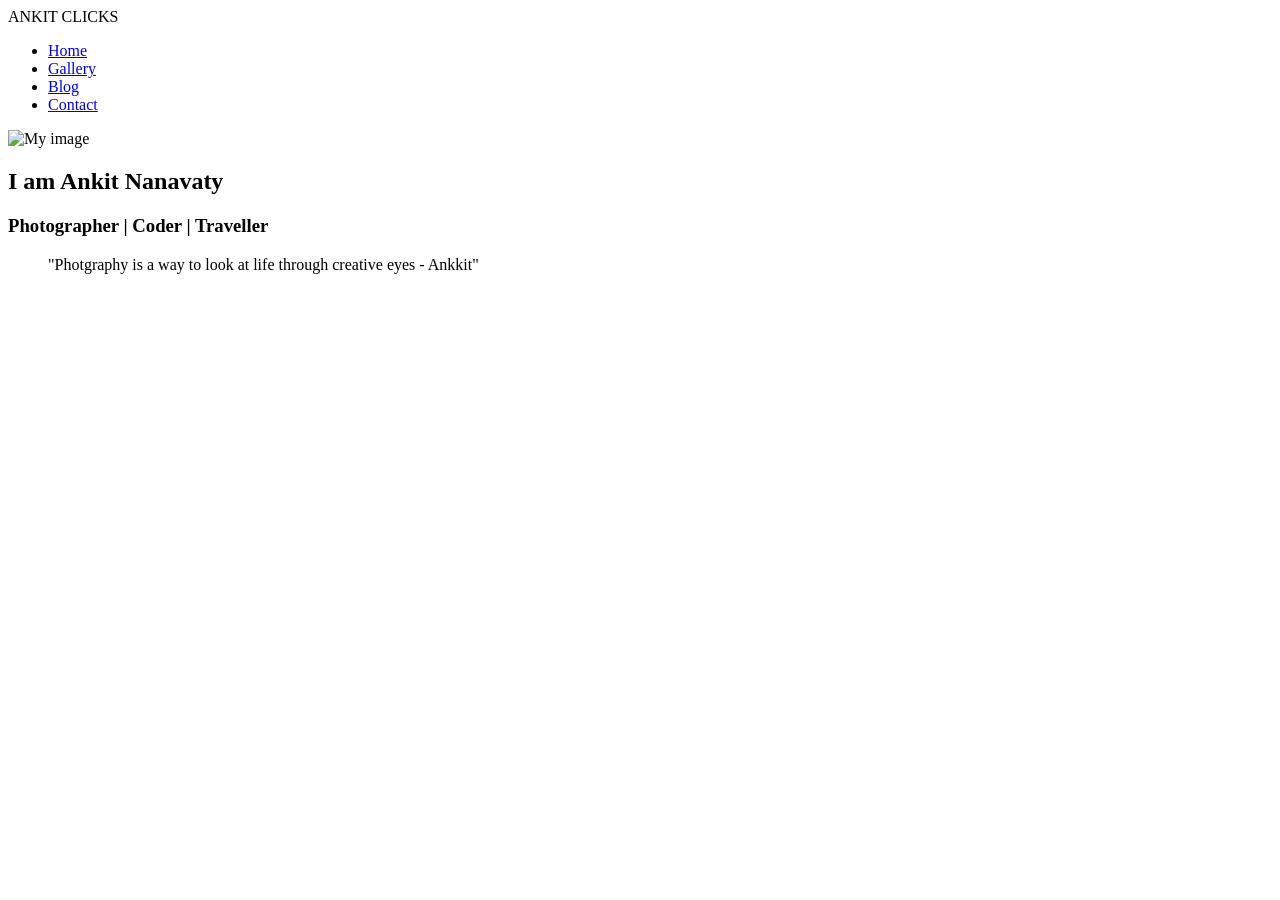
==== index.html @ 1b11b47a "Home page design-initial" ====
<!DOCTYPE html>
<html>
<head>
    <meta charset="utf-8">
    <meta http-equiv="X-UA-Compatible" content="IE=edge">
    <title>Ankit Photography Website</title>
    <meta name="viewport" content="width=device-width, initial-scale=1.0">
    <!--       <link rel="stylesheet" href="main.css">&ndash;&gt;-->
    <script src="https://kit.fontawesome.com/b6f3a37cd1.js" crossorigin="anonymous"></script>
</head>
<body>
<header>
    <!--            header-->
    <header class="header">
        <div class="container nav-section">
            <div class="brand-and-navBtn">
                        <span class="brand-name">
                            ANKIT CLICKS
                        </span>
                <span class="navBtn flex">
                            <i class="fas fa-bars"></i>
                        </span>
            </div>

            <!--                    navigation menu-->
            <nav class="top-nav">
                <ul>
                    <li><a href="index.html" class="active">Home</a></li>
                    <li><a href="gallery.html">Gallery</a></li>
                    <li><a href="blog.html">Blog</a></li>
                    <li><a href="contact.html">Contact</a></li>
                </ul>
            </nav>

            <span class="search-icon">
                        <i class="fas fa-search"></i>
                    </span>
        </div>
        <!--                about and photo-->
        <div class="container-about">
            <div class="about-content">
                <div class="about-img" flex>
                    <img src="/Users/anknan/Desktop/sample_ankit.JPG" alt="My image" width="600" height="500">
                    <h2> I am Ankit Nanavaty</h2>
                    <h3> Photographer | Coder | Traveller </h3>
                    <blockquote>
                        "Photgraphy is a way to look at life through creative eyes - Ankkit"
                    </blockquote>
                </div>
            </div>
        </div>

    </header>
</header>
</body>
</html>
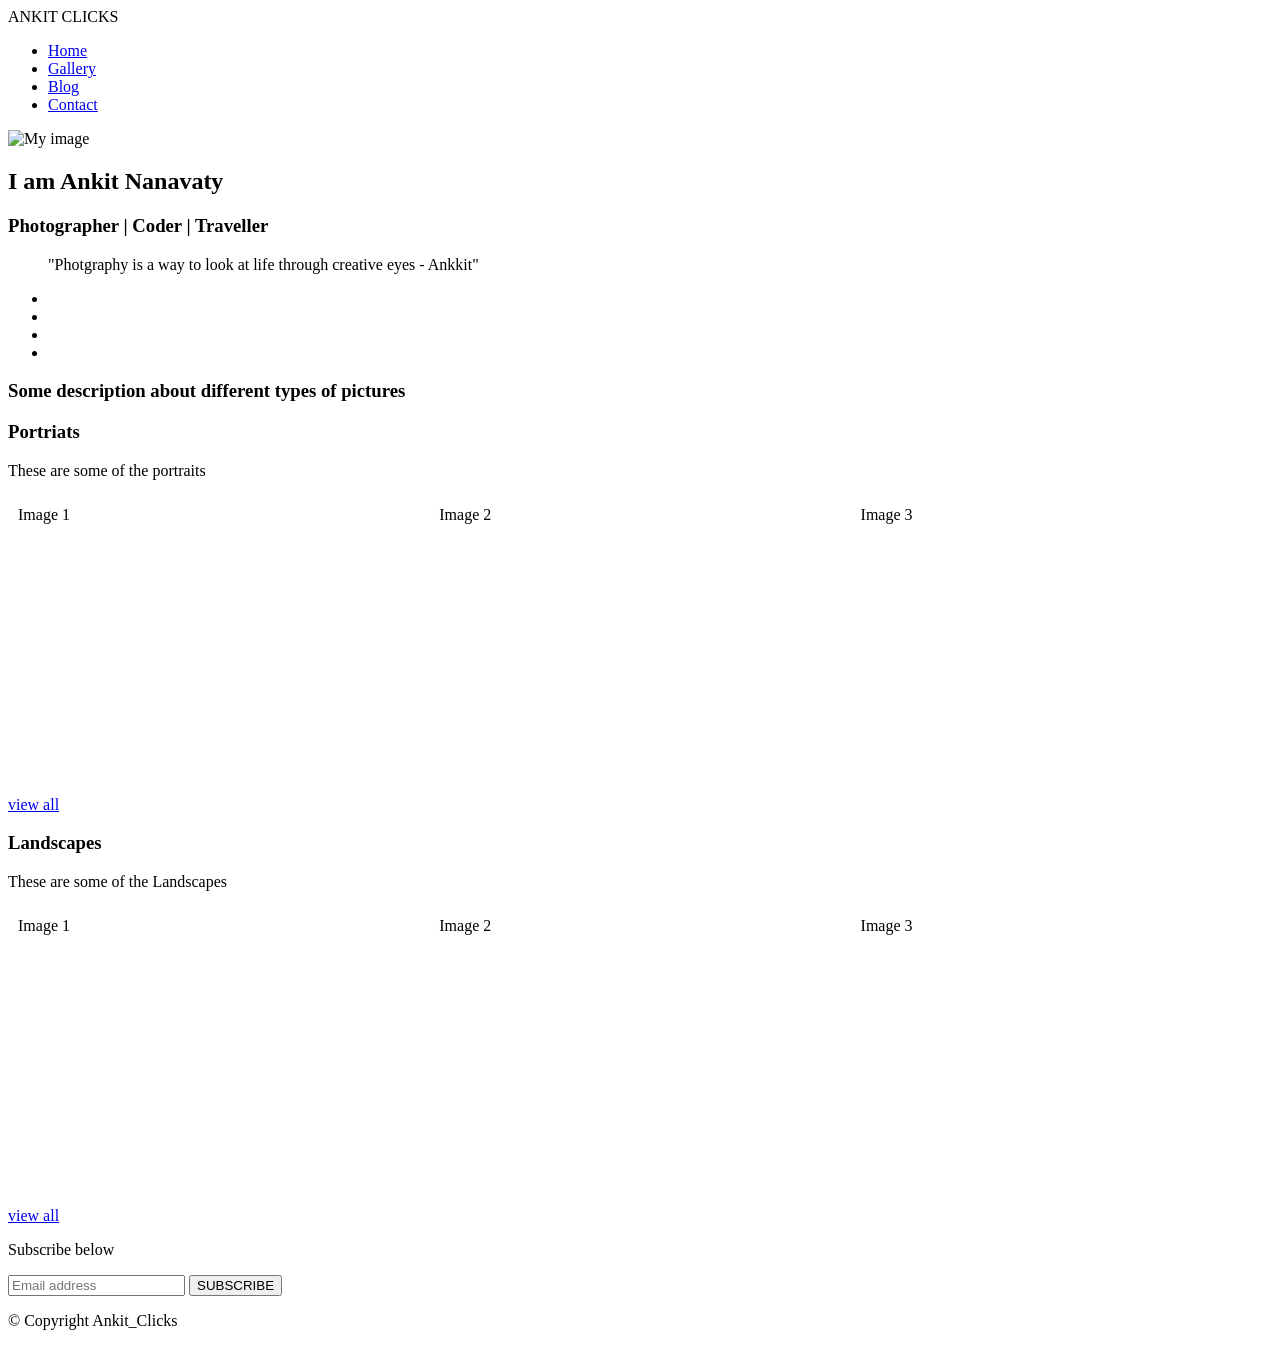
==== commit 497c5c9d: "Index page layout with header and footer" ====
--- a/index.html
+++ b/index.html
@@ -7,6 +7,26 @@
     <meta name="viewport" content="width=device-width, initial-scale=1.0">
     <!--       <link rel="stylesheet" href="main.css">&ndash;&gt;-->
     <script src="https://kit.fontawesome.com/b6f3a37cd1.js" crossorigin="anonymous"></script>
+    <style>
+        * {
+            box-sizing: border-box;
+        }
+
+        /* Create three equal columns that floats next to each other */
+        .column {
+            float: left;
+            width: 33.33%;
+            padding: 10px;
+            height: 300px; /* Should be removed. Only for demonstration */
+        }
+
+        /* Clear floats after the columns */
+        .row:after {
+            content: "";
+            display: table;
+            clear: both;
+        }
+    </style>
 </head>
 <body>
 <header>
@@ -36,7 +56,7 @@
                         <i class="fas fa-search"></i>
                     </span>
         </div>
-        <!--                about and photo-->
+        <!-- about and photo-->
         <div class="container-about">
             <div class="about-content">
                 <div class="about-img" flex>
@@ -47,10 +67,67 @@
                         "Photgraphy is a way to look at life through creative eyes - Ankkit"
                     </blockquote>
                 </div>
+        <!--container for icons-->
+                <div>
+                    <ul>
+                        <li><a href="#"><i class="fab fa-facebook"></i></a></li>
+                        <li><a href="#"><i class="fab fa-twitter"></i></a></li>
+                        <li><a href="http://www.instagram.com/nano_clicks"><i class="fab fa-instagram"></i></a></li>
+                        <li><a href="#"><i class="fab fa-pinterest"></i></a></li>
+                    </ul>
+                </div>
             </div>
         </div>
+    </header>
 
-    </header>
+    <section class="section-one">
+        <div class="container">
+            <div class="sec-one-left">
+                <div>
+                    <h3>Some description about different types of pictures</h3>
+                </div>
+            </div>
+
+            <div class="sec-one-right">
+                <div class="portrait-images">
+                    <h3>Portriats</h3>
+                    <p>These are some of the portraits</p>
+                    <div class="row">
+                        <div class="column">Image 1</div>
+                        <div class="column">Image 2</div>
+                        <div class="column">Image 3</div>
+                    </div>
+                    <a href="#" class="btn">view all</a>
+                </div>
+
+                <div class="landscape-images">
+                    <h3>Landscapes</h3>
+                    <p>These are some of the Landscapes</p>
+                    <div class="row">
+                        <div class="column">Image 1</div>
+                        <div class="column">Image 2</div>
+                        <div class="column">Image 3</div>
+                    </div>
+                    <a href="#" class="btn">view all</a>
+                </div>
+            </div>
+        </div>
+    </section>
 </header>
+
+<footer>
+    <div class="footer">
+        <div class="footer-container container">
+            <p>Subscribe below</p>
+            <div class="subscription">
+                <i class="fas fa-envelope"></i>
+                <input type="email" id="email" placeholder="Email address">
+                <button type="submit">SUBSCRIBE</button>
+            </div>
+        </div>
+    </div>
+    <p>&copy; Copyright Ankit_Clicks</p>
+</footer>
+
 </body>
 </html>
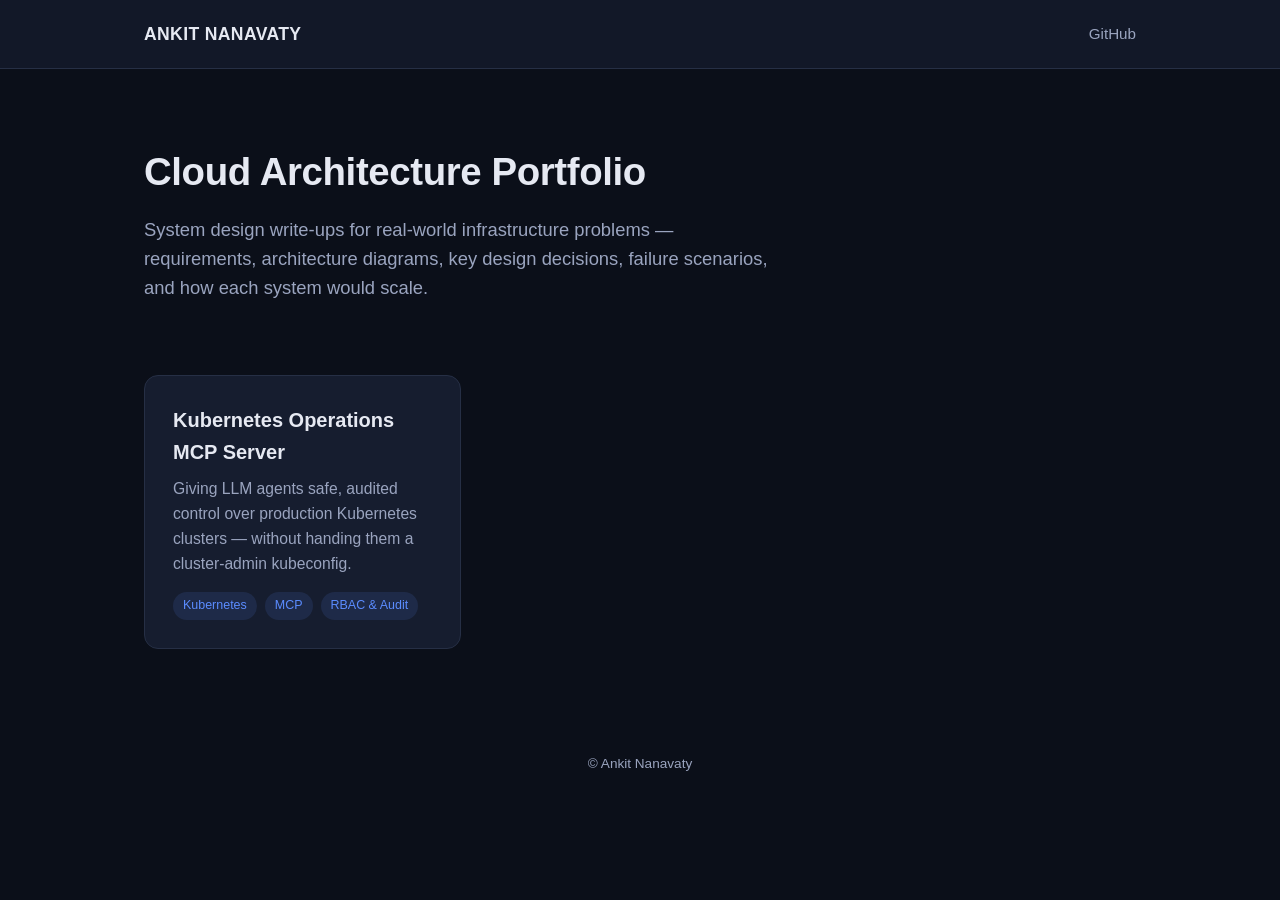
==== commit fb1536ac: "Cloud portfolio website" ====
--- a/index.html
+++ b/index.html
@@ -1,133 +1,55 @@
 <!DOCTYPE html>
-<html>
+<html lang="en">
 <head>
     <meta charset="utf-8">
-    <meta http-equiv="X-UA-Compatible" content="IE=edge">
-    <title>Ankit Photography Website</title>
     <meta name="viewport" content="width=device-width, initial-scale=1.0">
-    <!--       <link rel="stylesheet" href="main.css">&ndash;&gt;-->
-    <script src="https://kit.fontawesome.com/b6f3a37cd1.js" crossorigin="anonymous"></script>
-    <style>
-        * {
-            box-sizing: border-box;
-        }
-
-        /* Create three equal columns that floats next to each other */
-        .column {
-            float: left;
-            width: 33.33%;
-            padding: 10px;
-            height: 300px; /* Should be removed. Only for demonstration */
-        }
-
-        /* Clear floats after the columns */
-        .row:after {
-            content: "";
-            display: table;
-            clear: both;
-        }
-    </style>
+    <title>Ankit Nanavaty — Cloud Architecture Portfolio</title>
+    <link rel="stylesheet" href="style.css">
 </head>
 <body>
-<header>
-    <!--            header-->
-    <header class="header">
-        <div class="container nav-section">
-            <div class="brand-and-navBtn">
-                        <span class="brand-name">
-                            ANKIT CLICKS
-                        </span>
-                <span class="navBtn flex">
-                            <i class="fas fa-bars"></i>
-                        </span>
-            </div>
 
-            <!--                    navigation menu-->
-            <nav class="top-nav">
-                <ul>
-                    <li><a href="index.html" class="active">Home</a></li>
-                    <li><a href="gallery.html">Gallery</a></li>
-                    <li><a href="blog.html">Blog</a></li>
-                    <li><a href="contact.html">Contact</a></li>
-                </ul>
-            </nav>
-
-            <span class="search-icon">
-                        <i class="fas fa-search"></i>
-                    </span>
-        </div>
-        <!-- about and photo-->
-        <div class="container-about">
-            <div class="about-content">
-                <div class="about-img" flex>
-                    <img src="/Users/anknan/Desktop/sample_ankit.JPG" alt="My image" width="600" height="500">
-                    <h2> I am Ankit Nanavaty</h2>
-                    <h3> Photographer | Coder | Traveller </h3>
-                    <blockquote>
-                        "Photgraphy is a way to look at life through creative eyes - Ankkit"
-                    </blockquote>
-                </div>
-        <!--container for icons-->
-                <div>
-                    <ul>
-                        <li><a href="#"><i class="fab fa-facebook"></i></a></li>
-                        <li><a href="#"><i class="fab fa-twitter"></i></a></li>
-                        <li><a href="http://www.instagram.com/nano_clicks"><i class="fab fa-instagram"></i></a></li>
-                        <li><a href="#"><i class="fab fa-pinterest"></i></a></li>
-                    </ul>
-                </div>
-            </div>
-        </div>
-    </header>
-
-    <section class="section-one">
-        <div class="container">
-            <div class="sec-one-left">
-                <div>
-                    <h3>Some description about different types of pictures</h3>
-                </div>
-            </div>
-
-            <div class="sec-one-right">
-                <div class="portrait-images">
-                    <h3>Portriats</h3>
-                    <p>These are some of the portraits</p>
-                    <div class="row">
-                        <div class="column">Image 1</div>
-                        <div class="column">Image 2</div>
-                        <div class="column">Image 3</div>
-                    </div>
-                    <a href="#" class="btn">view all</a>
-                </div>
-
-                <div class="landscape-images">
-                    <h3>Landscapes</h3>
-                    <p>These are some of the Landscapes</p>
-                    <div class="row">
-                        <div class="column">Image 1</div>
-                        <div class="column">Image 2</div>
-                        <div class="column">Image 3</div>
-                    </div>
-                    <a href="#" class="btn">view all</a>
-                </div>
-            </div>
-        </div>
-    </section>
+<header class="site-header">
+    <div class="container">
+        <a href="index.html" class="brand">ANKIT NANAVATY</a>
+        <nav class="site-nav">
+            <a href="https://github.com/ankkit24/CloudArchitecturePortfolio" target="_blank" rel="noopener">GitHub</a>
+        </nav>
+    </div>
 </header>
 
-<footer>
-    <div class="footer">
-        <div class="footer-container container">
-            <p>Subscribe below</p>
-            <div class="subscription">
-                <i class="fas fa-envelope"></i>
-                <input type="email" id="email" placeholder="Email address">
-                <button type="submit">SUBSCRIBE</button>
+<section class="hero">
+    <div class="container">
+        <h1>Cloud Architecture Portfolio</h1>
+        <p>
+            System design write-ups for real-world infrastructure problems — requirements,
+            architecture diagrams, key design decisions, failure scenarios, and how each
+            system would scale.
+        </p>
+    </div>
+</section>
+
+<main class="container">
+    <div class="project-grid">
+
+        <a class="project-card" href="projects/kubernetes-mcp-server.html">
+            <h3>Kubernetes Operations MCP Server</h3>
+            <p>
+                Giving LLM agents safe, audited control over production Kubernetes clusters —
+                without handing them a cluster-admin kubeconfig.
+            </p>
+            <div class="tags">
+                <span class="tag">Kubernetes</span>
+                <span class="tag">MCP</span>
+                <span class="tag">RBAC &amp; Audit</span>
             </div>
-        </div>
+        </a>
+
     </div>
-    <p>&copy; Copyright Ankit_Clicks</p>
+</main>
+
+<footer class="site-footer">
+    &copy; Ankit Nanavaty
 </footer>
 
 </body>
-</html>+</html>
--- a/style.css
+++ b/style.css
@@ -0,0 +1,307 @@
+:root {
+    --bg: #0b0f19;
+    --bg-elevated: #121828;
+    --card: #161d2f;
+    --border: #262f45;
+    --text: #e6e9f2;
+    --text-dim: #9aa4bf;
+    --accent: #5b8cff;
+    --accent-soft: rgba(91, 140, 255, 0.12);
+    --radius: 14px;
+    --max-width: 1040px;
+}
+
+* {
+    box-sizing: border-box;
+}
+
+html, body {
+    margin: 0;
+    padding: 0;
+}
+
+body {
+    background: var(--bg);
+    color: var(--text);
+    font-family: -apple-system, BlinkMacSystemFont, "Segoe UI", Roboto, Helvetica, Arial, sans-serif;
+    line-height: 1.6;
+}
+
+a {
+    color: var(--accent);
+    text-decoration: none;
+}
+
+a:hover {
+    text-decoration: underline;
+}
+
+.container {
+    max-width: var(--max-width);
+    margin: 0 auto;
+    padding: 0 24px;
+}
+
+/* ---------- Site header ---------- */
+
+.site-header {
+    border-bottom: 1px solid var(--border);
+    background: var(--bg-elevated);
+}
+
+.site-header .container {
+    display: flex;
+    align-items: center;
+    justify-content: space-between;
+    padding-top: 20px;
+    padding-bottom: 20px;
+}
+
+.brand {
+    font-weight: 700;
+    font-size: 1.1rem;
+    color: var(--text);
+    letter-spacing: 0.02em;
+}
+
+.brand:hover {
+    text-decoration: none;
+    color: var(--accent);
+}
+
+.site-nav a {
+    color: var(--text-dim);
+    margin-left: 24px;
+    font-size: 0.95rem;
+}
+
+.site-nav a:hover {
+    color: var(--text);
+    text-decoration: none;
+}
+
+/* ---------- Hero ---------- */
+
+.hero {
+    padding: 72px 0 48px;
+}
+
+.hero h1 {
+    font-size: 2.4rem;
+    margin: 0 0 12px;
+    letter-spacing: -0.01em;
+}
+
+.hero p {
+    color: var(--text-dim);
+    font-size: 1.15rem;
+    max-width: 640px;
+    margin: 0;
+}
+
+/* ---------- Project grid ---------- */
+
+.project-grid {
+    display: grid;
+    grid-template-columns: repeat(auto-fill, minmax(280px, 1fr));
+    gap: 20px;
+    padding: 24px 0 80px;
+}
+
+.project-card {
+    display: block;
+    background: var(--card);
+    border: 1px solid var(--border);
+    border-radius: var(--radius);
+    padding: 28px;
+    transition: border-color 0.15s ease, transform 0.15s ease;
+}
+
+.project-card:hover {
+    border-color: var(--accent);
+    transform: translateY(-2px);
+    text-decoration: none;
+}
+
+.project-card h3 {
+    margin: 0 0 8px;
+    font-size: 1.25rem;
+    color: var(--text);
+}
+
+.project-card p {
+    margin: 0 0 16px;
+    color: var(--text-dim);
+    font-size: 0.98rem;
+}
+
+.project-card .tags {
+    display: flex;
+    flex-wrap: wrap;
+    gap: 8px;
+}
+
+.tag {
+    font-size: 0.78rem;
+    padding: 4px 10px;
+    border-radius: 999px;
+    background: var(--accent-soft);
+    color: var(--accent);
+}
+
+.card-link {
+    font-size: 0.9rem;
+    font-weight: 600;
+}
+
+/* ---------- Project detail page ---------- */
+
+.back-link {
+    display: inline-block;
+    margin: 32px 0 0;
+    font-size: 0.9rem;
+    color: var(--text-dim);
+}
+
+.project-hero {
+    padding: 20px 0 40px;
+    border-bottom: 1px solid var(--border);
+}
+
+.project-hero h1 {
+    font-size: 2.1rem;
+    margin: 12px 0 10px;
+}
+
+.project-hero .subtitle {
+    color: var(--text-dim);
+    font-size: 1.1rem;
+    max-width: 680px;
+}
+
+.project-body {
+    padding: 40px 0 80px;
+}
+
+.project-body section {
+    margin-bottom: 48px;
+}
+
+.project-body h2 {
+    font-size: 1.4rem;
+    border-left: 3px solid var(--accent);
+    padding-left: 12px;
+    margin-bottom: 20px;
+}
+
+.diagram-block {
+    margin-bottom: 32px;
+}
+
+.diagram-block img {
+    width: 100%;
+    height: auto;
+    border-radius: var(--radius);
+    border: 1px solid var(--border);
+    background: #fff;
+    display: block;
+}
+
+.diagram-block .caption {
+    color: var(--text-dim);
+    font-size: 0.88rem;
+    margin-top: 8px;
+    text-align: center;
+}
+
+.info-table {
+    width: 100%;
+    border-collapse: collapse;
+    margin: 16px 0;
+    font-size: 0.95rem;
+}
+
+.info-table td, .info-table th {
+    border: 1px solid var(--border);
+    padding: 10px 14px;
+    text-align: left;
+}
+
+.info-table th {
+    background: var(--bg-elevated);
+    color: var(--text-dim);
+    font-weight: 600;
+}
+
+.info-table tr:nth-child(even) td {
+    background: rgba(255, 255, 255, 0.02);
+}
+
+.project-body ul, .project-body ol {
+    padding-left: 22px;
+}
+
+.project-body li {
+    margin-bottom: 6px;
+}
+
+.project-body code {
+    background: var(--bg-elevated);
+    border: 1px solid var(--border);
+    border-radius: 4px;
+    padding: 2px 6px;
+    font-size: 0.9em;
+}
+
+.failure-item, .decision-item {
+    background: var(--card);
+    border: 1px solid var(--border);
+    border-radius: 10px;
+    padding: 16px 20px;
+    margin-bottom: 14px;
+}
+
+.failure-item strong, .decision-item strong {
+    color: var(--text);
+}
+
+/* ---------- Footer ---------- */
+
+.repo-footer {
+    border-top: 1px solid var(--border);
+    background: var(--bg-elevated);
+    padding: 32px 0;
+    margin-top: 0;
+}
+
+.repo-footer .container {
+    display: flex;
+    align-items: center;
+    justify-content: space-between;
+    flex-wrap: wrap;
+    gap: 16px;
+}
+
+.github-link {
+    display: inline-flex;
+    align-items: center;
+    gap: 8px;
+    font-weight: 600;
+    padding: 10px 18px;
+    border: 1px solid var(--border);
+    border-radius: 999px;
+    color: var(--text);
+}
+
+.github-link:hover {
+    border-color: var(--accent);
+    color: var(--accent);
+    text-decoration: none;
+}
+
+.site-footer {
+    text-align: center;
+    color: var(--text-dim);
+    font-size: 0.85rem;
+    padding: 24px 0 48px;
+}
